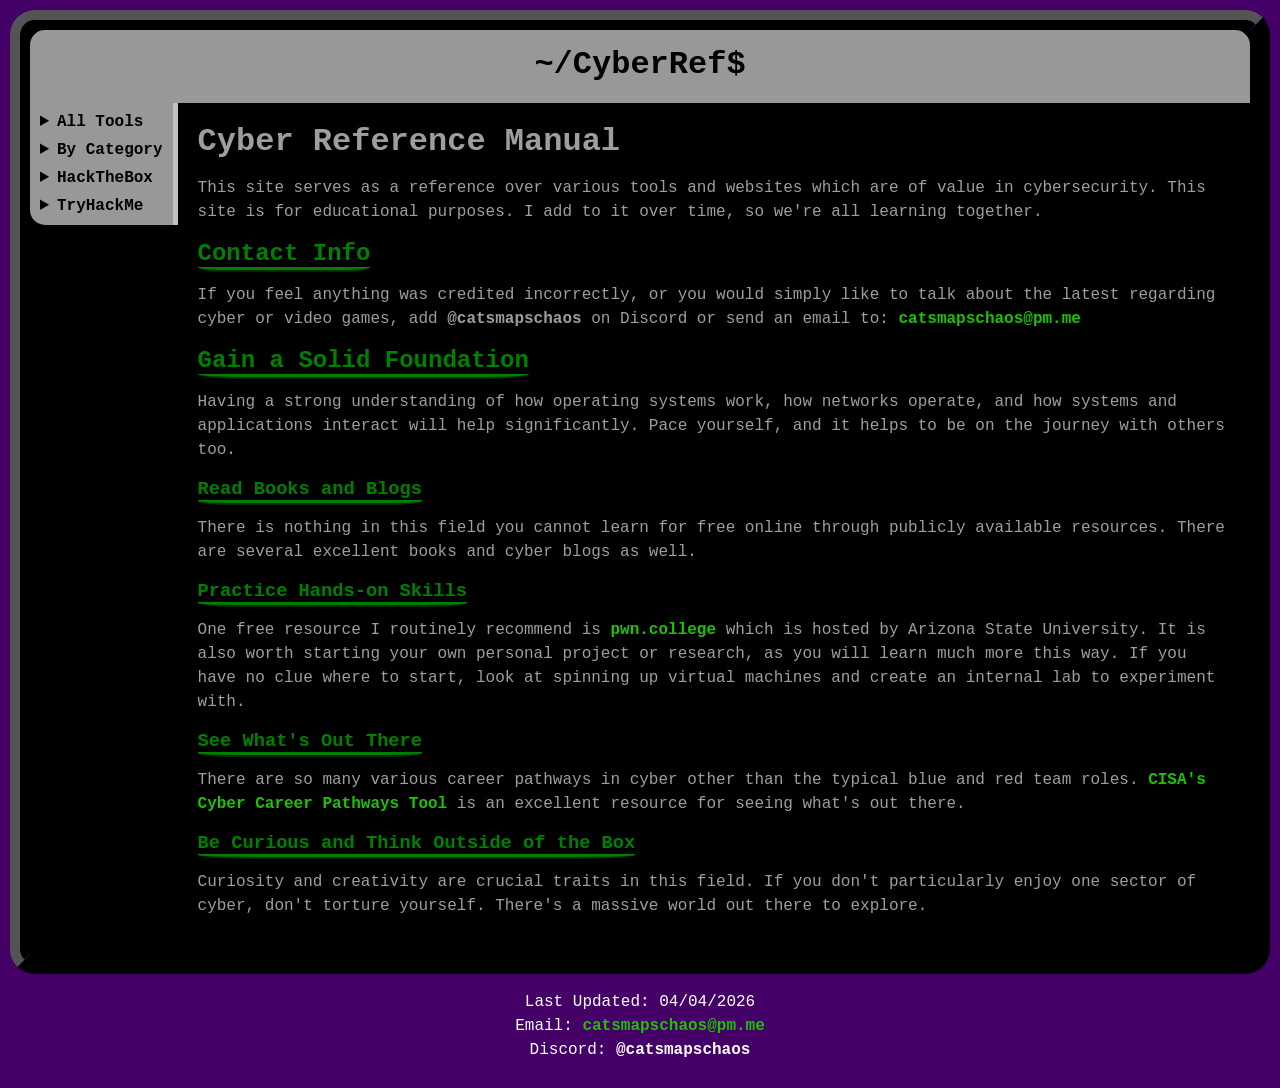
==== index.html @ 7972a3ba "Basic Template Established v0.1" ====
<!--Welcome to the Cyber Reference Manual.-->
<!DOCTYPE html><html lang="en">
<head>
    <link rel="stylesheet" href="style.css">
    <meta charset="UTF-8">
    <meta name="viewport" content="width=device-width, initial-scale=1.0">
    <title>CyberRef</title>
	<link rel="icon" type="image/x-icon" href="resources/img/favicon.ico"/>
</head>
    <body>
        <div class="mainbg">
            <div class="border">
                <div class="corners">
                    <header>
                        <h1>~/CyberRef$</h1>
                    </header>
                        <div class="floatmenu">
                        <ul>
                            <details>
                                <summary class="glossheader">All Tools</summary>
                                    <li class="glosssubitem">Placeholder 1</li>
                            </details>
                            <details>
                                <summary class="glossheader">By Category</summary>
                                <details>
                                    <summary class="glosssubheader">OSINT</summary>
                                    <li class="glosssubitem">Placeholder 1</li>
                                </details>
                            </details>

                            <details>
                                <summary class="glossheader">HackTheBox</summary>
                                <li class="glossitem">HTB Write-Ups</li>
                            </details>

                            <details>
                                <summary class="glossheader">TryHackMe</summary>
                                <li class="glossitem">THM Write-Ups</li>
                            </details>
                        </ul>
                        </div>
                            <div class="container">
                            <main>
                                <h1>Cyber Reference Manual</h1>
                                <p>This site serves as a reference over various tools and websites which are of value in cybersecurity. This site is for educational purposes. I add to it over time, so we're all learning together.</p>
                                <h2>Contact Info</h2>

                                <p>If you feel anything was credited incorrectly, or you would simply like to talk about the latest regarding cyber or video games, add <strong>@catsmapschaos</strong> on Discord or send an email to: <a href="mailto:catsmapschaos@pm.me" target="_blank" rel="noopener noreferrer">catsmapschaos@pm.me</a></p>
                                <h2>Gain a Solid Foundation</h2>
                                <p>Having a strong understanding of how operating systems work, how networks operate, and how systems and applications interact will help significantly. Pace yourself, and it helps to be on the journey with others too.</p>
                                <h3>Read Books and Blogs</h3>
                                <p>There is nothing in this field you cannot learn for free online through publicly available resources. There are several excellent books and cyber blogs as well.</p>
                                <h3>Practice Hands-on Skills</h3>
                                <p>One free resource I routinely recommend is <a href="https://pwn.college" target="_blank" rel="noopener noreferrer">pwn.college</a> which is hosted by Arizona State University. It is also worth starting your own personal project or research, as you will learn much more this way. If you have no clue where to start, look at spinning up virtual machines and create an internal lab to experiment with.</p>
                                <h3>See What's Out There</h3>
                                <p>There are so many various career pathways in cyber other than the typical blue and red team roles. <a href="https://niccs.cisa.gov/tools/cyber-career-pathways-tool" target="_blank" rel="noopener noreferrer">CISA's Cyber Career Pathways Tool</a> is an excellent resource for seeing what's out there.</p>
                                <h3>Be Curious and Think Outside of the Box</h3>
                                <p>Curiosity and creativity are crucial traits in this field. If you don't particularly enjoy one sector of cyber, don't torture yourself. There's a massive world out there to explore.</p>
                            </main>
                            </div>
                    </div>
            </div>
        <p class="footer">Last Updated: 04/04/2026<br>Email: <a href="mailto:catsmapschaos@pm.me" target="_blank" rel="noopener noreferrer">catsmapschaos@pm.me</a><br>Discord: <strong>@catsmapschaos</strong></p>
        </div>
    </body>
</html>
---- style.css ----
/*Last updated 4/4/26 by catsmapschaos*/
/*Inspecting this site? Customize the variables to colors you prefer.*/
:root{
    /*Recolor Text Elements*/
    --title-color: black;
    --header-color: green;
    --font-color: rgba(198, 198, 198, 0.801);
    --footer-text-color: white;

    /*Recolor Links*/
    --link-color: rgb(29, 194, 0);
    --link-hover-color: rgb(119, 41, 178);

    /*Recolor Backgrounds*/
    --header-nav-footer-buttons-color: rgba(211, 209, 209, 0.724); 
    --body-background-color: rgb(0, 0, 0);
    --outer-background-color: rgb(68, 0, 103);
    --border-color: rgb(0, 0, 0);
    --text-selection-background-color: rgb(102, 1, 142);
    --text-selection-color: white;
}
/*css refresh*/
body, ul, li, h1, h2, h3, h4, h5, h6, div, a, img, footer{
    margin: 0;
    padding: 0;
    font-family: 'Courier New', Courier, monospace 
}

.container{
    background-color: var(--body-background-color);
    padding: 20px;
    color: var(--font-color);
    border-radius: 0px 0px 15px 15px;
    display: table-cell;
}

.floatmenu{
    display: table;
    height: auto;
    float: left;
    background-color: var(--header-nav-footer-buttons-color);
    padding: 5px;
    border-right: 5px solid var(--header-nav-footer-buttons-color);
    border-radius: 0px 0px 0px 15px
}

.floatmenu li{
    list-style-type: none;
    padding: 5px;
}

::selection{
    color: var(--text-selection-color);
    background: var(--text-selection-background-color);
}

.mainbg{
    background-color: var(--outer-background-color);
    padding: 10px
}

.border{
    border-radius: 25px;
    border: 20px var(--border-color);
    border-style: ridge solid solid ridge;
    display: flex;
}

.corners{
    background-color: var(--border-color);
}

header{
    background-color: var(--header-nav-footer-buttons-color);
    text-align: center;
    width: 100%;
    z-index: 1;
    top: 0;
    left: 0;
    padding-top: 10px;
    border-radius: 15px 15px 0px 0px;
}

header h1{
    display: inline-block;
    color: var(--title-color);
    padding: 6px 0px 20px;
}

.background{
    background-color: var(--background-color);
}

.glossheader{
    font-weight: bold;
    padding: 5px;
}

.glosssubheader{
    font-weight: bold;
    margin-left: 10px;
    padding: 5px;
}

.glossitem{
    margin-left: 15px;
}

.glosssubitem{
    margin-left: 30px;
}

a{
    color: var(--link-color);
    text-decoration: none;
    font-weight: bold;
}

.footer{
    color: var(--footer-text-color);
    text-align: center;
}

a:hover{
    color: var(--link-hover-color);
}

h2, h3{
    color: var(--header-color);
    border-bottom: ridge 5px var(--header-color);
    border-radius: 15%;
    display: inline;
}

hr{
    color: var(--text-selection-background-color);
}

p{
  line-height: 1.5;  
}

blockquote{
    background-color: var(--text-selection-background-color);
    border-radius: 10px 10px 10px 10px;
    padding: 10px;
}
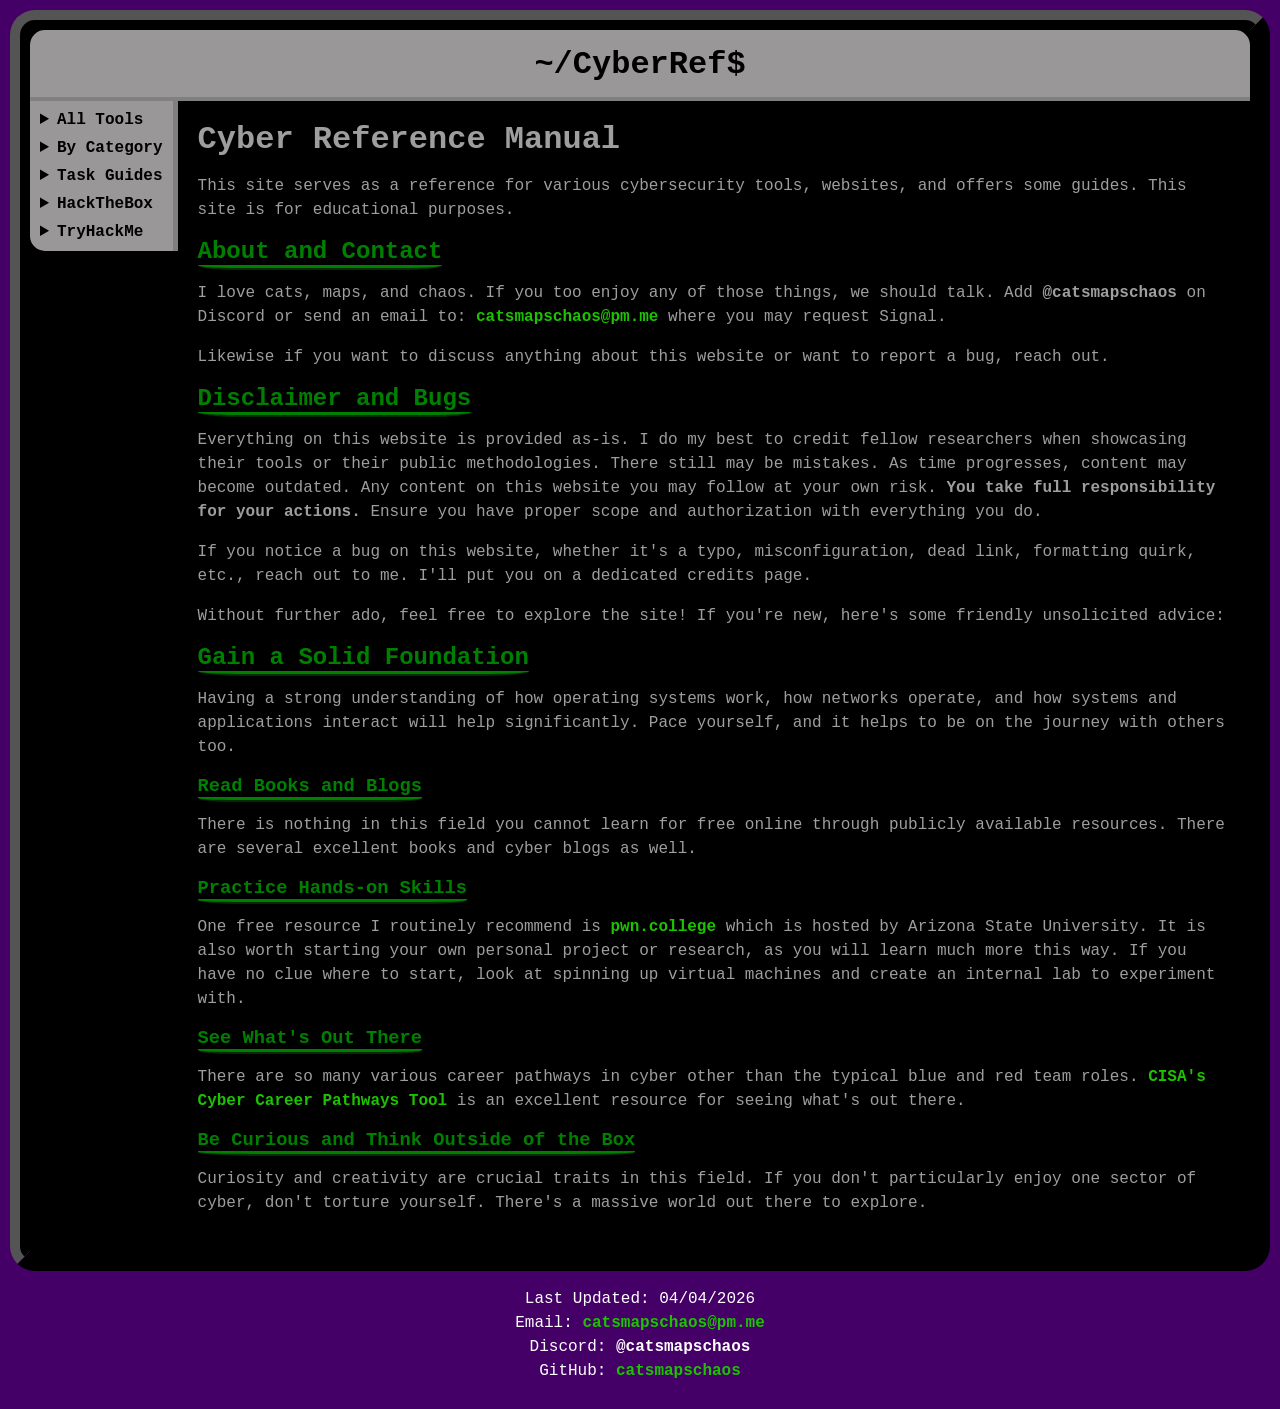
==== commit 4d6c1063: "Basic Template Updated v0.11" ====
--- a/index.html
+++ b/index.html
@@ -13,6 +13,7 @@
                 <div class="corners">
                     <header>
                         <h1>~/CyberRef$</h1>
+                        <hr class="titlehr">
                     </header>
                         <div class="floatmenu">
                         <ul>
@@ -27,7 +28,21 @@
                                     <li class="glosssubitem">Placeholder 1</li>
                                 </details>
                             </details>
-
+                            <details>
+                                <summary class="glossheader">Task Guides</summary>
+                                <details>
+                                    <summary class="glosssubheader">General</summary>
+                                    <li class="glosssubitem">Placeholder 1</li>
+                                </details>
+                                <details>
+                                    <summary class="glosssubheader">Defense</summary>
+                                    <li class="glosssubitem">Placeholder 1</li>
+                                </details>
+                                <details>
+                                    <summary class="glosssubheader">Offensive</summary>
+                                    <li class="glosssubitem">Placeholder 1</li>
+                                </details>
+                            </details>
                             <details>
                                 <summary class="glossheader">HackTheBox</summary>
                                 <li class="glossitem">HTB Write-Ups</li>
@@ -42,10 +57,14 @@
                             <div class="container">
                             <main>
                                 <h1>Cyber Reference Manual</h1>
-                                <p>This site serves as a reference over various tools and websites which are of value in cybersecurity. This site is for educational purposes. I add to it over time, so we're all learning together.</p>
-                                <h2>Contact Info</h2>
-
-                                <p>If you feel anything was credited incorrectly, or you would simply like to talk about the latest regarding cyber or video games, add <strong>@catsmapschaos</strong> on Discord or send an email to: <a href="mailto:catsmapschaos@pm.me" target="_blank" rel="noopener noreferrer">catsmapschaos@pm.me</a></p>
+                                <p>This site serves as a reference for various cybersecurity tools, websites, and offers some guides. This site is for educational purposes.</p>
+                                <h2>About and Contact</h2>
+                                <p>I love cats, maps, and chaos. If you too enjoy any of those things, we should talk. Add <strong>@catsmapschaos</strong> on Discord or send an email to: <a href="mailto:catsmapschaos@pm.me" target="_blank" rel="noopener noreferrer">catsmapschaos@pm.me</a> where you may request Signal.</p>
+                                <p>Likewise if you want to discuss anything about this website or want to report a bug, reach out.</p>
+                                <h2>Disclaimer and Bugs</h2>
+                                <p>Everything on this website is provided as-is. I do my best to credit fellow researchers when showcasing their tools or their public methodologies. There still may be mistakes. As time progresses, content may become outdated. Any content on this website you may follow at your own risk. <strong>You take full responsibility for your actions.</strong> Ensure you have proper scope and authorization with everything you do.</p>
+                                <p>If you notice a bug on this website, whether it's a typo, misconfiguration, dead link, formatting quirk, etc., reach out to me. I'll put you on a dedicated credits page.</p>
+                                <p>Without further ado, feel free to explore the site! If you're new, here's some friendly unsolicited advice:</p>
                                 <h2>Gain a Solid Foundation</h2>
                                 <p>Having a strong understanding of how operating systems work, how networks operate, and how systems and applications interact will help significantly. Pace yourself, and it helps to be on the journey with others too.</p>
                                 <h3>Read Books and Blogs</h3>
@@ -60,7 +79,7 @@
                             </div>
                     </div>
             </div>
-        <p class="footer">Last Updated: 04/04/2026<br>Email: <a href="mailto:catsmapschaos@pm.me" target="_blank" rel="noopener noreferrer">catsmapschaos@pm.me</a><br>Discord: <strong>@catsmapschaos</strong></p>
+        <p class="footer">Last Updated: 04/04/2026<br>Email: <a href="mailto:catsmapschaos@pm.me" target="_blank" rel="noopener noreferrer">catsmapschaos@pm.me</a><br>Discord: <strong>@catsmapschaos</strong><br>GitHub: <a href="https://github.com/catsmapschaos/cyberref">catsmapschaos</a></p>
         </div>
     </body>
 </html>
--- a/style.css
+++ b/style.css
@@ -1,4 +1,4 @@
-/*Last updated 4/4/26 by catsmapschaos*/
+/*Last updated 4/5/26 by catsmapschaos*/
 /*Inspecting this site? Customize the variables to colors you prefer.*/
 :root{
     /*Recolor Text Elements*/
@@ -18,6 +18,7 @@
     --border-color: rgb(0, 0, 0);
     --text-selection-background-color: rgb(102, 1, 142);
     --text-selection-color: white;
+    --hrborder: grey;
 }
 /*css refresh*/
 body, ul, li, h1, h2, h3, h4, h5, h6, div, a, img, footer{
@@ -40,7 +41,7 @@
     float: left;
     background-color: var(--header-nav-footer-buttons-color);
     padding: 5px;
-    border-right: 5px solid var(--header-nav-footer-buttons-color);
+    border-right: 5px solid var(--hrborder);
     border-radius: 0px 0px 0px 15px
 }
 
@@ -78,13 +79,14 @@
     top: 0;
     left: 0;
     padding-top: 10px;
+    margin-bottom: -8px;
     border-radius: 15px 15px 0px 0px;
 }
 
 header h1{
     display: inline-block;
     color: var(--title-color);
-    padding: 6px 0px 20px;
+    padding: 6px 0px 6px;
 }
 
 .background{
@@ -136,6 +138,10 @@
     color: var(--text-selection-background-color);
 }
 
+.titlehr{
+    border: 2px solid var(--hrborder);
+}
+
 p{
   line-height: 1.5;  
 }
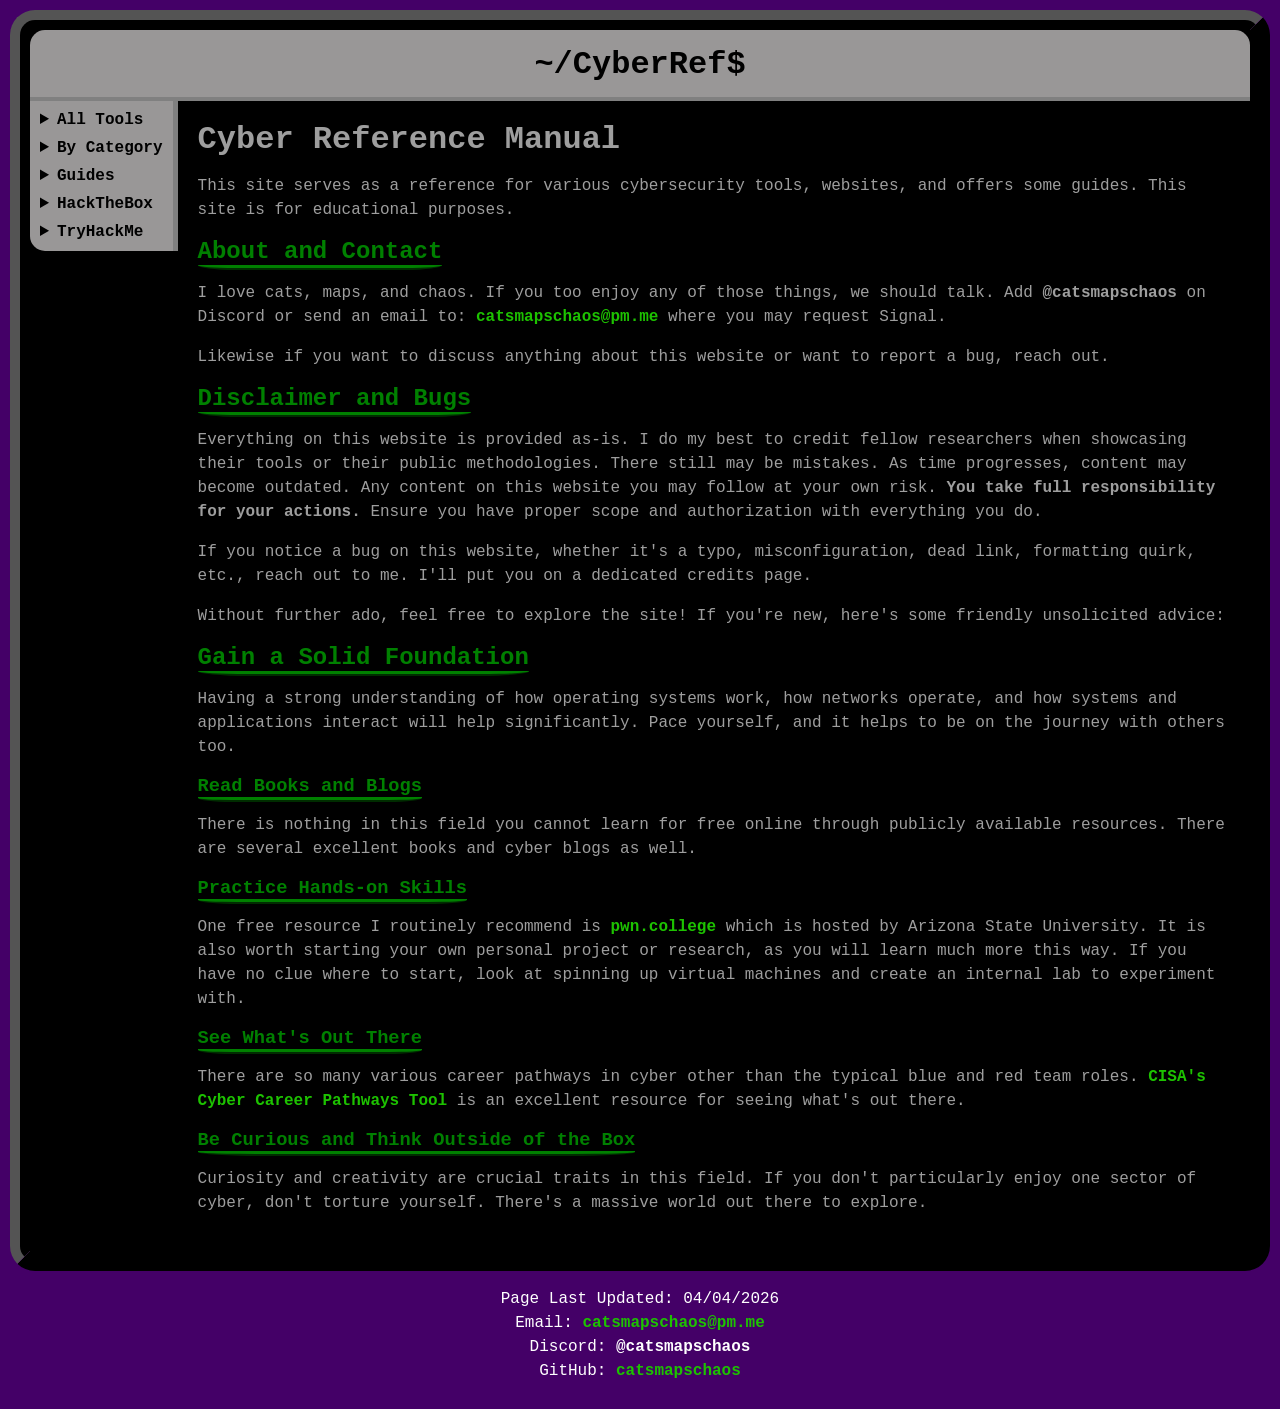
==== commit e32aec2c: "Basic Template Update v0.13" ====
--- a/index.html
+++ b/index.html
@@ -4,6 +4,11 @@
     <link rel="stylesheet" href="style.css">
     <meta charset="UTF-8">
     <meta name="viewport" content="width=device-width, initial-scale=1.0">
+    <meta property="og:image" content="https://cyberref.org/resources/img/sc2.png" />
+    <meta property="og:image:width" content="356" />
+    <meta property="og:image:height" content="356" />
+    <meta name="description" content="CyberRef.org, your free reference for cyber tools, sites, and more.">
+    <meta name="keywords" content="cyberref, cyberref.org, cyber reference manual, cybersecurity guides, cybersecurity tools reference, information security guides, secure my computer, secure my devices, malware analysis, osint, catsmapschaos, hackthebox write-ups, tryhackme write-ups, hackthebox guides, tryhackme guides">
     <title>CyberRef</title>
 	<link rel="icon" type="image/x-icon" href="resources/img/favicon.ico"/>
 </head>
@@ -16,44 +21,51 @@
                         <hr class="titlehr">
                     </header>
                         <div class="floatmenu">
-                        <ul>
-                            <details>
-                                <summary class="glossheader">All Tools</summary>
-                                    <li class="glosssubitem">Placeholder 1</li>
-                            </details>
-                            <details>
-                                <summary class="glossheader">By Category</summary>
+                        <nav>
+                            <ul>
                                 <details>
-                                    <summary class="glosssubheader">OSINT</summary>
-                                    <li class="glosssubitem">Placeholder 1</li>
-                                </details>
-                            </details>
-                            <details>
-                                <summary class="glossheader">Task Guides</summary>
-                                <details>
-                                    <summary class="glosssubheader">General</summary>
-                                    <li class="glosssubitem">Placeholder 1</li>
+                                    <summary class="glossheader">All Tools</summary>
+                                        <li class="glosssubitem"><a class="menulink" href="/ref/ssh.html">ssh</a></li>
                                 </details>
                                 <details>
-                                    <summary class="glosssubheader">Defense</summary>
-                                    <li class="glosssubitem">Placeholder 1</li>
+                                    <summary class="glossheader">By Category</summary>
+                                    <details>
+                                        <summary class="glosssubheader">Network</summary>
+                                        <li class="glosssubitem"><a class="menulink" href="/ref/ssh.html">ssh</a></li>
+                                    </details>
+                                    <details>
+                                        <summary class="glosssubheader">OSINT</summary>
+                                        <li class="glosssubitem">Placeholder 1</li>
+                                    </details>
                                 </details>
                                 <details>
-                                    <summary class="glosssubheader">Offensive</summary>
-                                    <li class="glosssubitem">Placeholder 1</li>
+                                    <summary class="glossheader">Guides</summary>
+                                    <details>
+                                        <summary class="glosssubheader">General</summary>
+                                        <li class="glosssubitem">Placeholder 1</li>
+                                    </details>
+                                    <details>
+                                        <summary class="glosssubheader">Defense</summary>
+                                        <li class="glosssubitem">Placeholder 1</li>
+                                    </details>
+                                    <details>
+                                        <summary class="glosssubheader">Offensive</summary>
+                                        <li class="glosssubitem">Placeholder 1</li>
+                                    </details>
                                 </details>
-                            </details>
-                            <details>
-                                <summary class="glossheader">HackTheBox</summary>
-                                <li class="glossitem">HTB Write-Ups</li>
-                            </details>
+                                <details>
+                                    <summary class="glossheader">HackTheBox</summary>
+                                    <li class="glossitem">HTB Write-Ups</li>
+                                </details>
 
-                            <details>
-                                <summary class="glossheader">TryHackMe</summary>
-                                <li class="glossitem">THM Write-Ups</li>
-                            </details>
-                        </ul>
+                                <details>
+                                    <summary class="glossheader">TryHackMe</summary>
+                                    <li class="glossitem">THM Write-Ups</li>
+                                </details>
+                            </ul>
+                        </nav>
                         </div>
+                        <!-- Start of content -->
                             <div class="container">
                             <main>
                                 <h1>Cyber Reference Manual</h1>
@@ -79,7 +91,7 @@
                             </div>
                     </div>
             </div>
-        <p class="footer">Last Updated: 04/04/2026<br>Email: <a href="mailto:catsmapschaos@pm.me" target="_blank" rel="noopener noreferrer">catsmapschaos@pm.me</a><br>Discord: <strong>@catsmapschaos</strong><br>GitHub: <a href="https://github.com/catsmapschaos/cyberref">catsmapschaos</a></p>
+        <p class="footer">Page Last Updated: 04/04/2026<br>Email: <a href="mailto:catsmapschaos@pm.me" target="_blank" rel="noopener noreferrer">catsmapschaos@pm.me</a><br>Discord: <strong>@catsmapschaos</strong><br>GitHub: <a href="https://github.com/catsmapschaos/cyberref">catsmapschaos</a></p>
         </div>
     </body>
 </html>
--- a/style.css
+++ b/style.css
@@ -10,6 +10,7 @@
     /*Recolor Links*/
     --link-color: rgb(29, 194, 0);
     --link-hover-color: rgb(119, 41, 178);
+    --menu-link-color: black;
 
     /*Recolor Backgrounds*/
     --header-nav-footer-buttons-color: rgba(211, 209, 209, 0.724); 
@@ -150,4 +151,19 @@
     background-color: var(--text-selection-background-color);
     border-radius: 10px 10px 10px 10px;
     padding: 10px;
+}
+
+.menulink{
+    color: var(--link-color);
+    background-color: var(--body-background-color);
+    text-decoration: none;
+    font-weight: bold;
+}
+
+.codeblock{
+    background-color: var(--header-nav-footer-buttons-color);
+    color: var(--title-color);
+    font-weight: bold;
+    border: 5px solid var(--hrborder);
+    text-align: center;
 }
